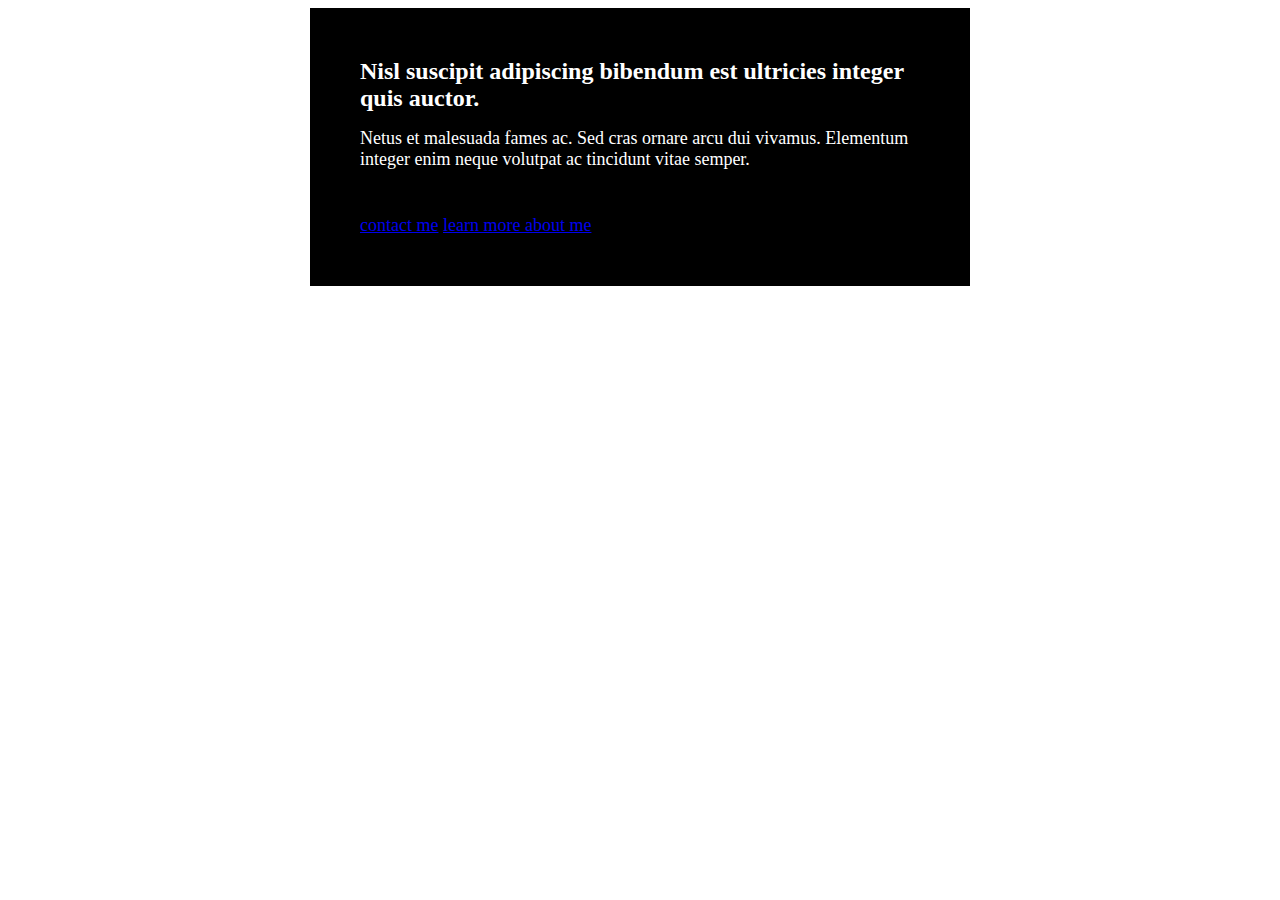
==== project1/index.html @ 38a596fe "first project" ====
<html>
  <head>
    <link rel="stylesheet" href="main.css" />
  </head>
  <body>
    <div class="card">
      <h1>
        Nisl suscipit adipiscing bibendum est ultricies integer quis auctor.
      </h1>
      <p>
        Netus et malesuada fames ac. Sed cras ornare arcu dui vivamus. Elementum
        integer enim neque volutpat ac tincidunt vitae semper.
      </p>
      <p class="links">
        <a href="#">contact me</a> <a href="#">learn more about me</a>
      </p>
    </div>
  </body>
</html>
---- project1/main.css ----
.card {
  background: #000;
  color: white;
  width: 560px;
  margin: 0 auto;
  padding: 50px;
}
h1,
p {
  margin-top: 0px;
}
h1 {
  font-size: 24px;
}

p {
  font-size: 18px;
}
.links {
  margin-top: 45px;
  margin-bottom: 0px;
}
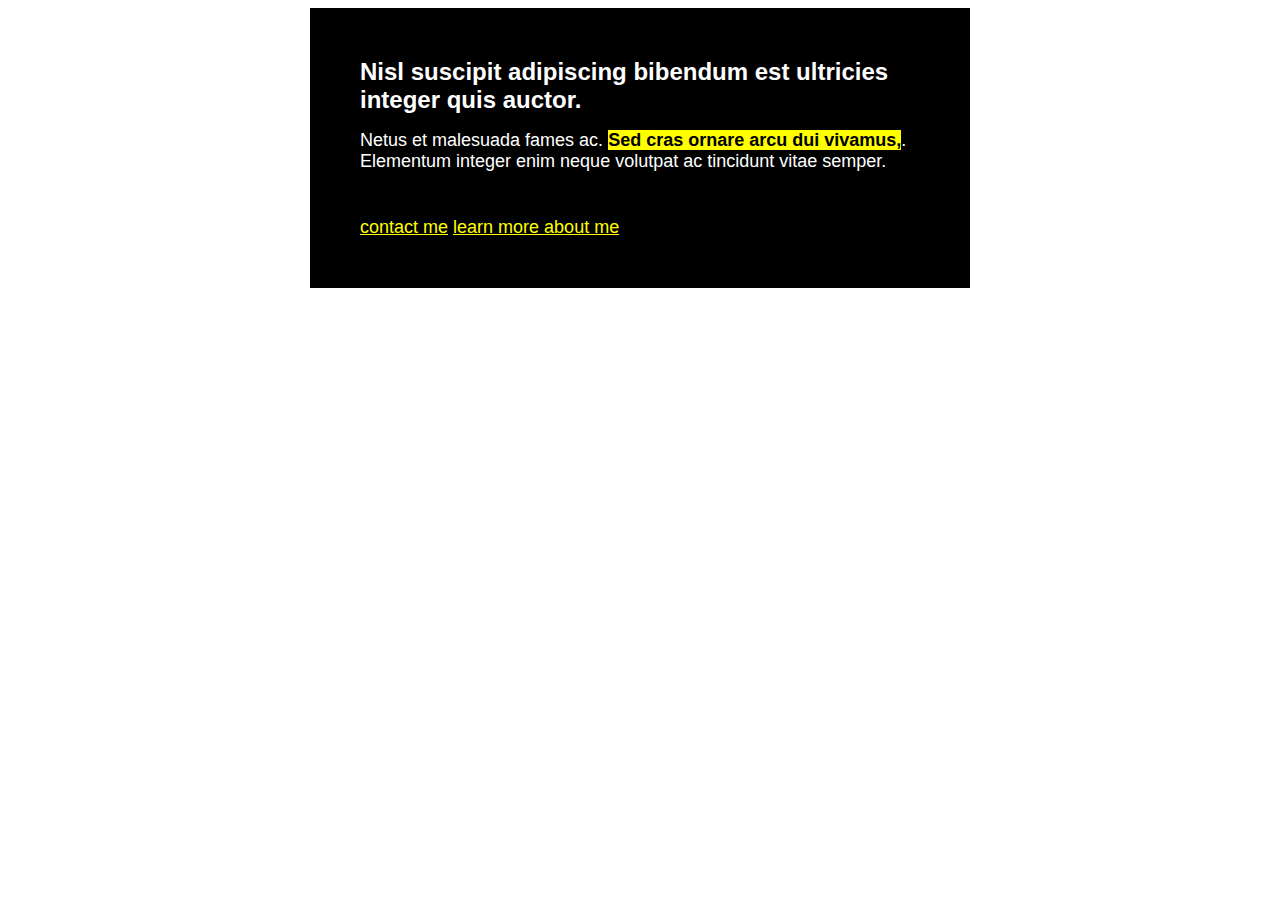
==== commit fc707ae5: "first lesson completed" ====
--- a/project1/index.html
+++ b/project1/index.html
@@ -8,8 +8,9 @@
         Nisl suscipit adipiscing bibendum est ultricies integer quis auctor.
       </h1>
       <p>
-        Netus et malesuada fames ac. Sed cras ornare arcu dui vivamus. Elementum
-        integer enim neque volutpat ac tincidunt vitae semper.
+        Netus et malesuada fames ac.
+        <strong>Sed cras ornare arcu dui vivamus,</strong>. Elementum integer
+        enim neque volutpat ac tincidunt vitae semper.
       </p>
       <p class="links">
         <a href="#">contact me</a> <a href="#">learn more about me</a>
--- a/project1/main.css
+++ b/project1/main.css
@@ -4,6 +4,7 @@
   width: 560px;
   margin: 0 auto;
   padding: 50px;
+  font-family: Arial, Helvetica, sans-serif;
 }
 h1,
 p {
@@ -20,3 +21,10 @@
   margin-top: 45px;
   margin-bottom: 0px;
 }
+strong {
+  background-color: yellow;
+  color: black;
+}
+a {
+  color: yellow;
+}
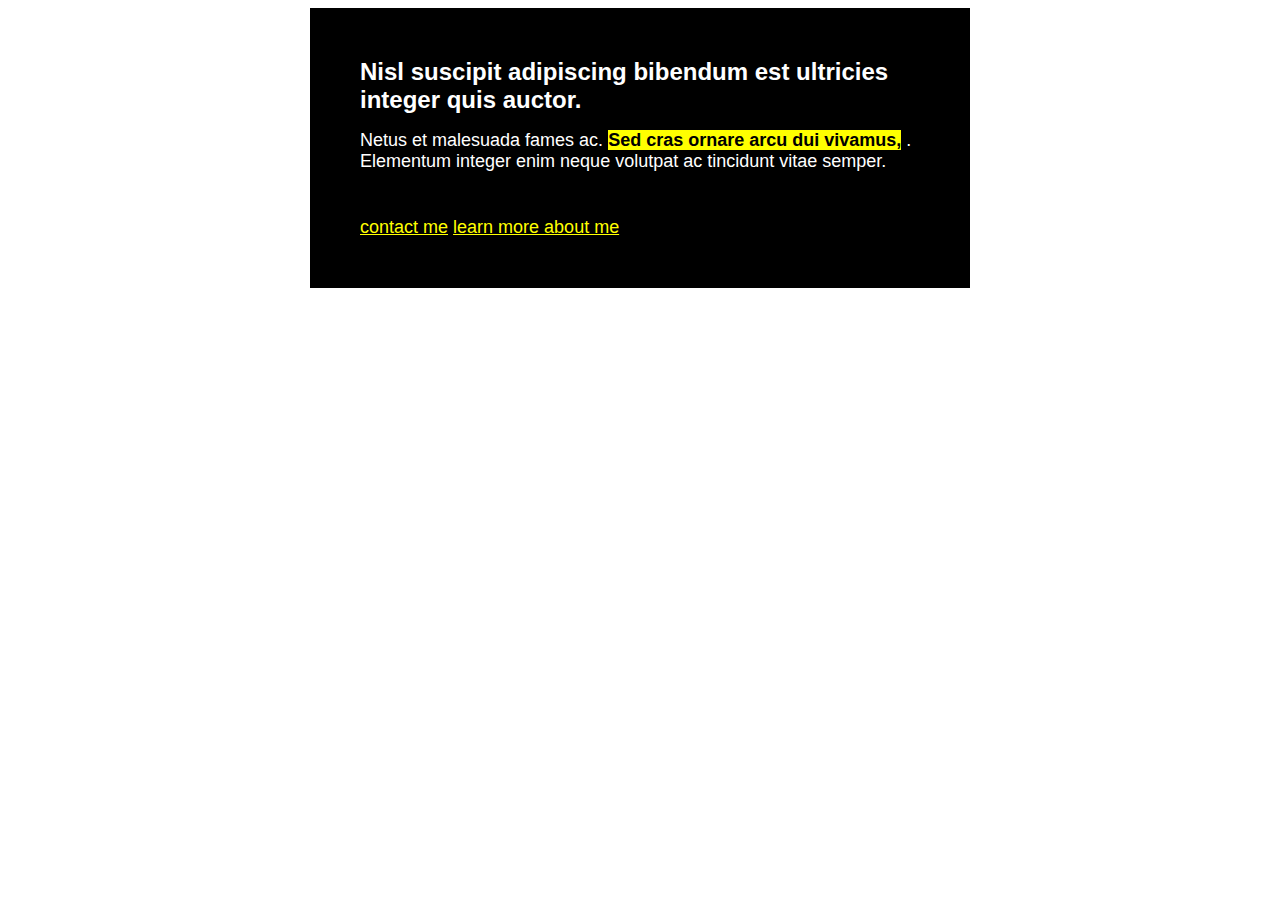
==== commit b8d1ec73: "Practice 1 completed" ====
--- a/project1/index.html
+++ b/project1/index.html
@@ -9,7 +9,7 @@
       </h1>
       <p>
         Netus et malesuada fames ac.
-        <strong>Sed cras ornare arcu dui vivamus,</strong>. Elementum integer
+        <strong>Sed cras ornare arcu dui vivamus,</strong> . Elementum integer
         enim neque volutpat ac tincidunt vitae semper.
       </p>
       <p class="links">
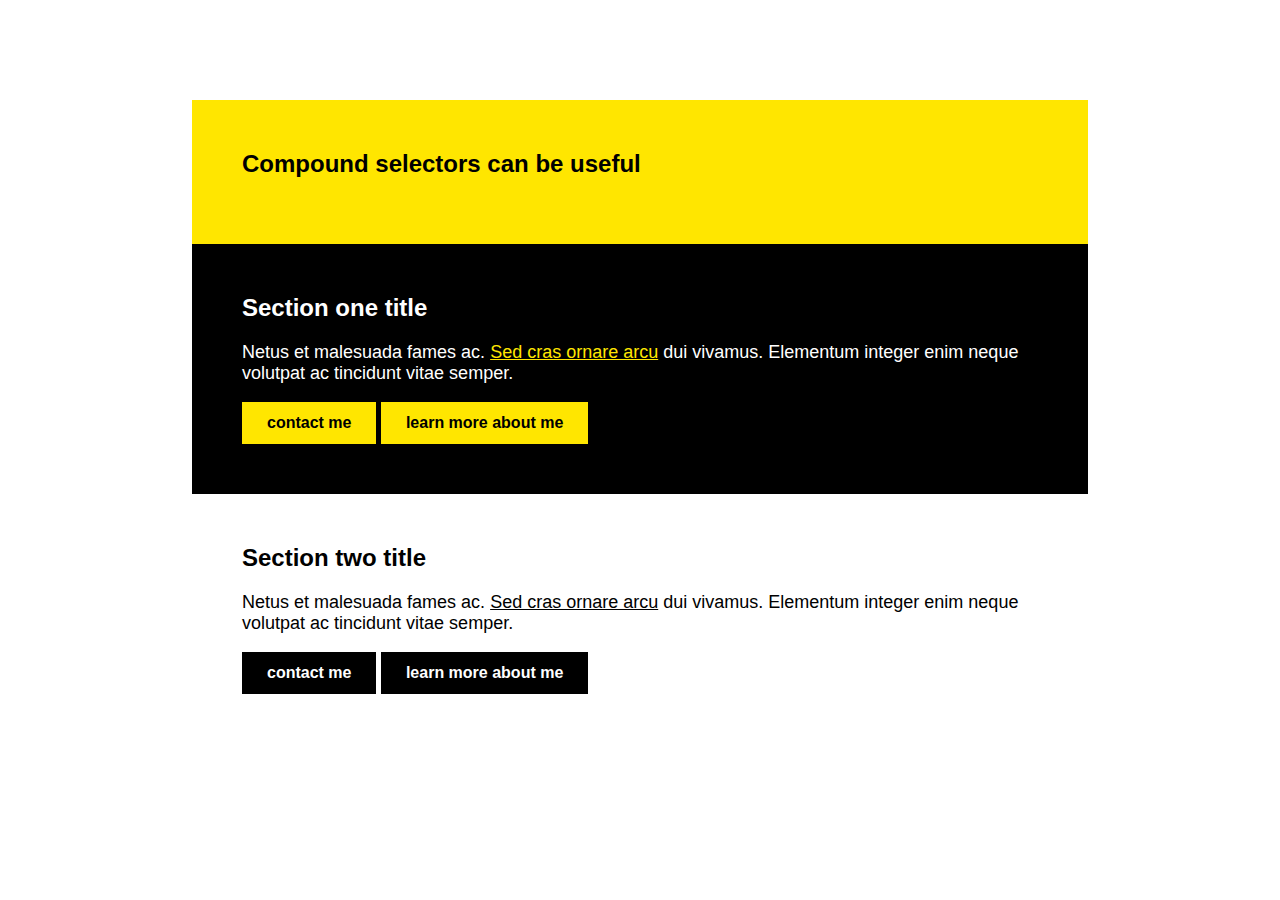
==== commit 0e333721: "project1 updated" ====
--- a/project1/index.html
+++ b/project1/index.html
@@ -3,18 +3,30 @@
     <link rel="stylesheet" href="main.css" />
   </head>
   <body>
-    <div class="card">
-      <h1>
-        Nisl suscipit adipiscing bibendum est ultricies integer quis auctor.
-      </h1>
+    <header>
+      <h1>Compound selectors can be useful</h1>
+    </header>
+
+    <section class="section-one">
+      <h2>Section one title</h2>
       <p>
-        Netus et malesuada fames ac.
-        <strong>Sed cras ornare arcu dui vivamus,</strong> . Elementum integer
-        enim neque volutpat ac tincidunt vitae semper.
+        Netus et malesuada fames ac. <a href="#">Sed cras ornare arcu</a> dui
+        vivamus. Elementum integer enim neque volutpat ac tincidunt vitae
+        semper.
       </p>
-      <p class="links">
-        <a href="#">contact me</a> <a href="#">learn more about me</a>
+      <a href="#" class="btn">contact me</a>
+      <a href="#" class="btn">learn more about me</a>
+    </section>
+
+    <section class="section-two">
+      <h2>Section two title</h2>
+      <p>
+        Netus et malesuada fames ac. <a href="#">Sed cras ornare arcu</a> dui
+        vivamus. Elementum integer enim neque volutpat ac tincidunt vitae
+        semper.
       </p>
-    </div>
+      <a href="#" class="btn">contact me</a>
+      <a href="#" class="btn">learn more about me</a>
+    </section>
   </body>
 </html>
--- a/project1/main.css
+++ b/project1/main.css
@@ -1,15 +1,18 @@
-.card {
-  background: #000;
-  color: white;
-  width: 560px;
-  margin: 0 auto;
-  padding: 50px;
+body {
+  margin: 0;
   font-family: Arial, Helvetica, sans-serif;
+  width: 70%;
+  margin-right: auto;
+  margin-left: auto;
+  margin-top: 100px;
 }
+
 h1,
+h2,
 p {
-  margin-top: 0px;
+  margin-top: 0;
 }
+
 h1 {
   font-size: 24px;
 }
@@ -17,14 +20,53 @@
 p {
   font-size: 18px;
 }
-.links {
-  margin-top: 45px;
-  margin-bottom: 0px;
+
+a {
+  color: #ffe600;
 }
-strong {
-  background-color: yellow;
+
+header,
+section {
+  padding: 50px;
+}
+
+header {
+  background: #ffe600;
+  color: #000;
+}
+
+.section-one {
+  background: black;
+  color: white;
+}
+
+.section-one .btn {
+  display: inline-block;
+  padding: 12px 25px;
+  background: #ffe600;
+  color: #000;
+  font-weight: bold;
+  text-decoration: none;
+}
+
+.section-one .btn:hover {
+  background: white;
+}
+
+.section-two a {
   color: black;
 }
-a {
-  color: yellow;
+
+.section-two .btn {
+  display: inline-block;
+  padding: 12px 25px;
+  background: #000;
+  color: #fff;
+  font-weight: bold;
+  text-decoration: none;
 }
+
+.section-two .btn:hover {
+  background: #ffe600;
+  color: black;
+}
